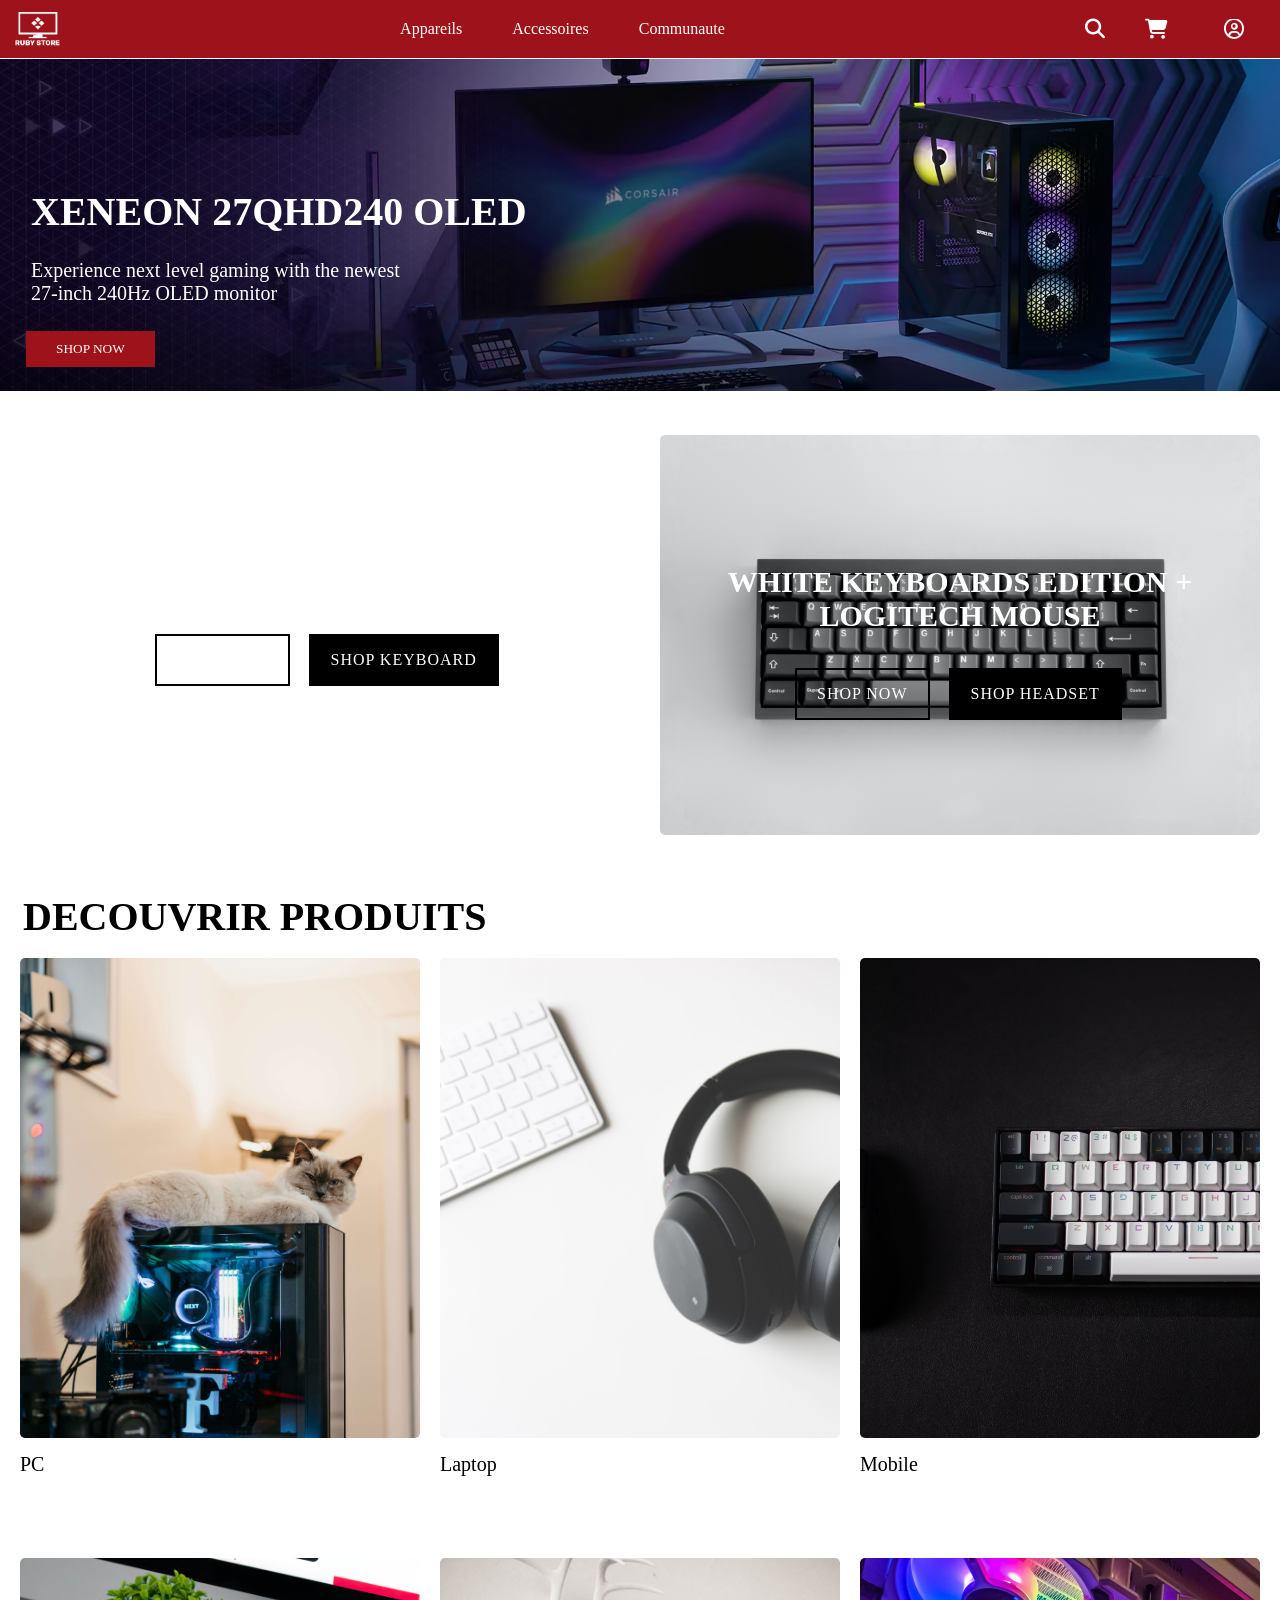
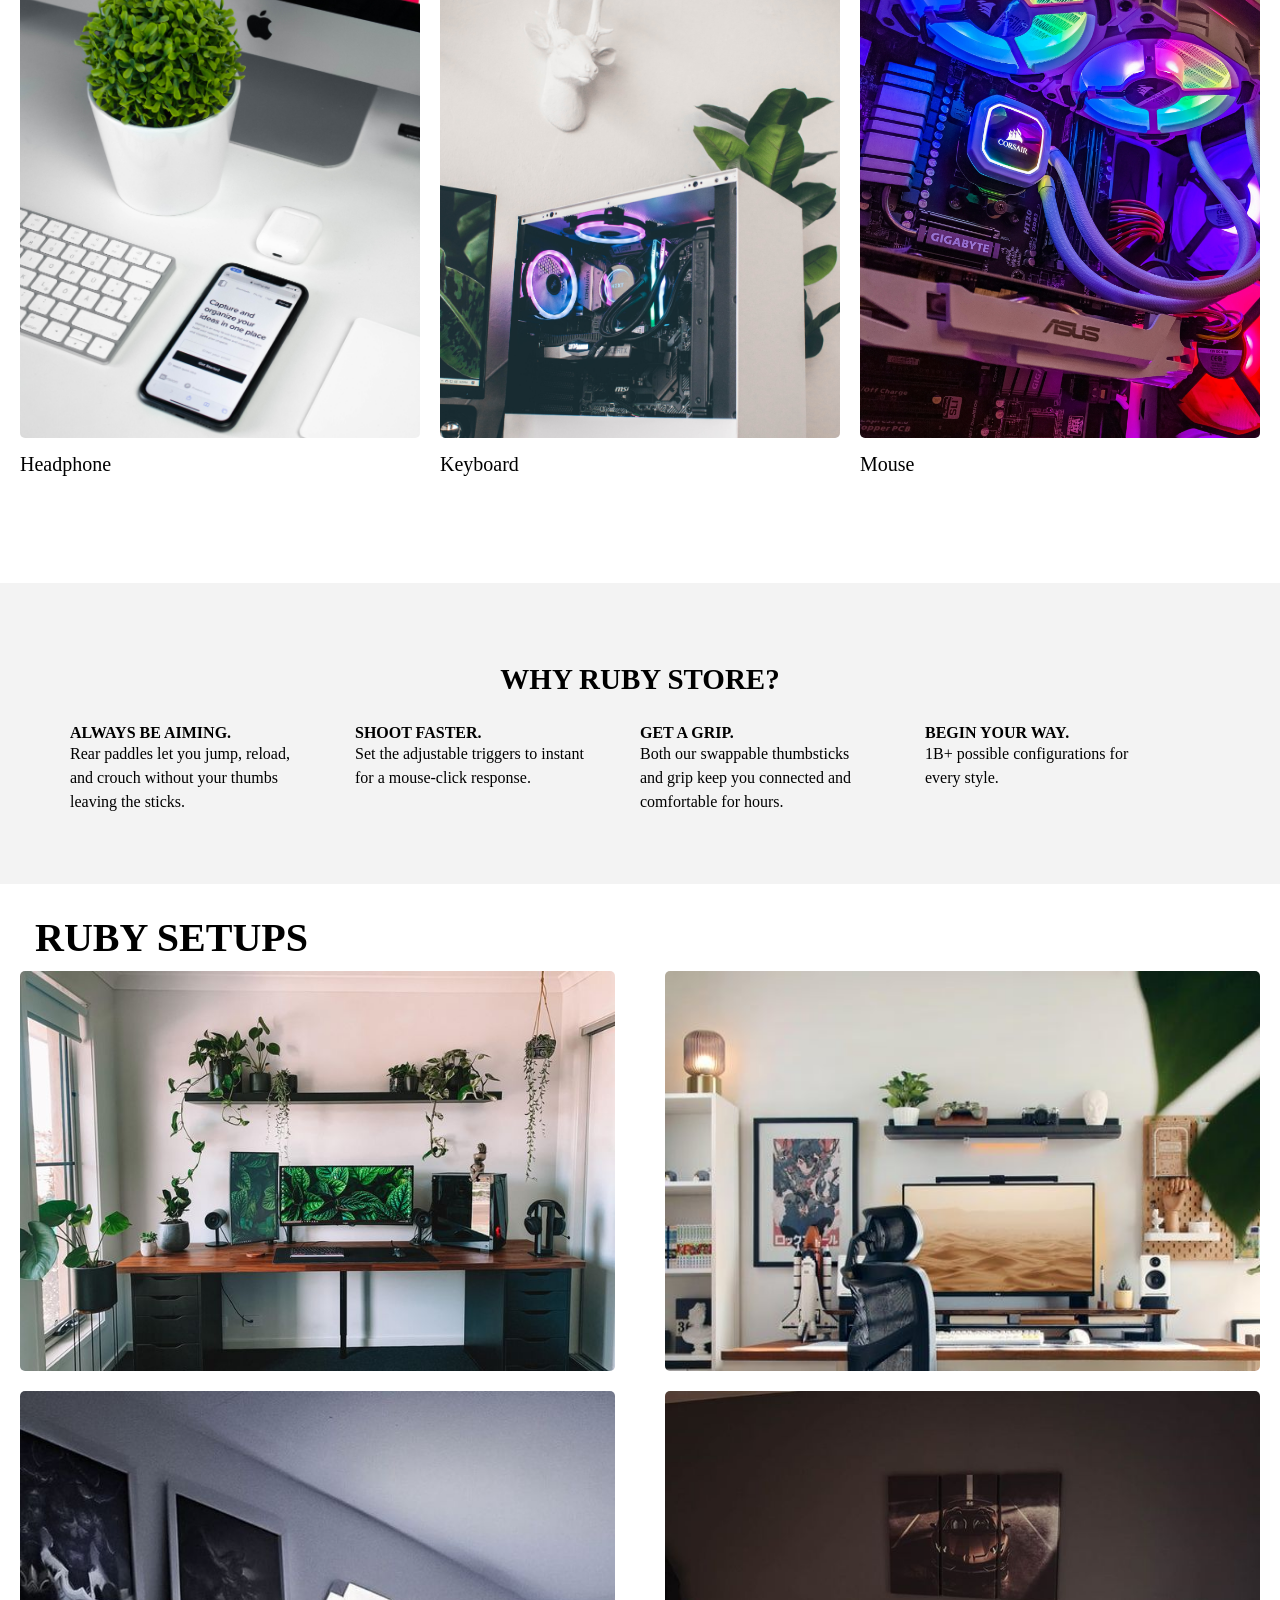
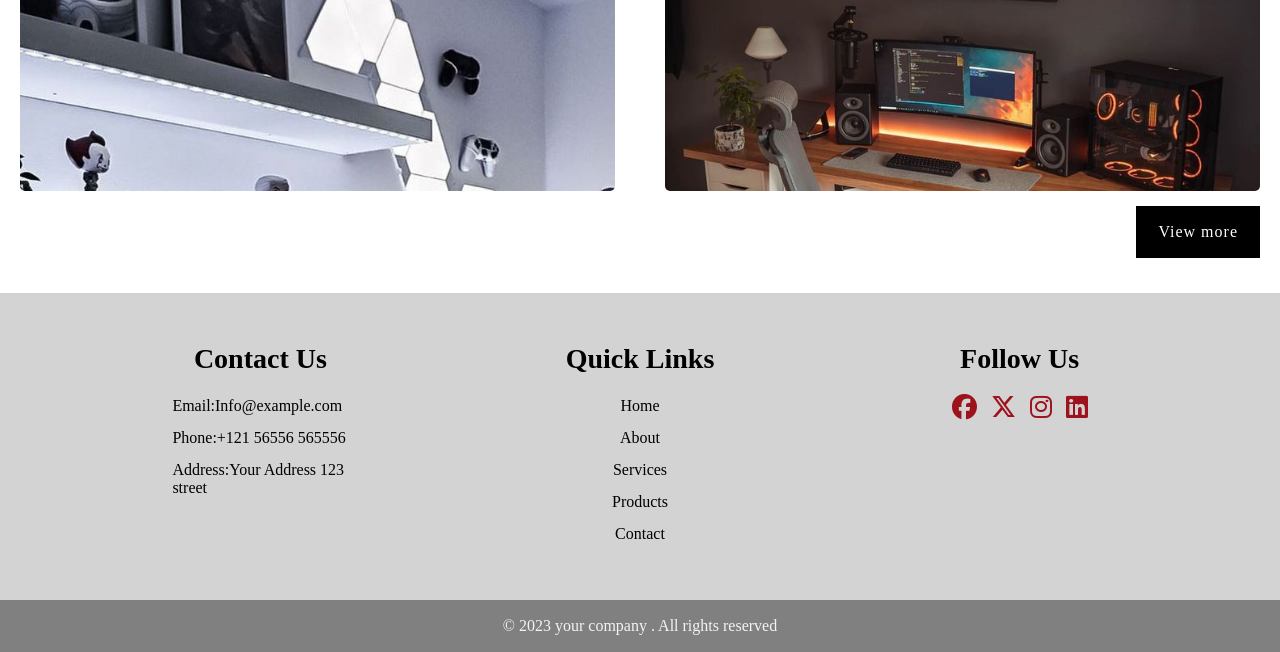
==== index.html @ c5fcdd23 "Home page is done" ====
<!DOCTYPE html>
<html lang="fr en">

<head>
    <meta charset="UTF-8">
    <meta name="viewport" content="width=device-width, initial-scale=1.0">
    <link rel="stylesheet" href="/css/styles.css">
    <link rel="stylesheet" href="/css/btn-style.css">
    <link rel="stylesheet" href="css/responsive.css">
    <link rel="icon" type="image/x-icon" href="/Icons/desktop-computer.svg">
    <link rel="stylesheet" href="https://cdnjs.cloudflare.com/ajax/libs/font-awesome/6.4.2/css/all.min.css"
        integrity="sha512-z3gLpd7yknf1YoNbCzqRKc4qyor8gaKU1qmn+CShxbuBusANI9QpRohGBreCFkKxLhei6S9CQXFEbbKuqLg0DA=="
        crossorigin="anonymous" referrerpolicy="no-referrer" />
    <title>Ruby Store</title>
 
</head>

<body>
    <nav id="nav-bar">
        <div class="nav-bar">
            <a href="#nav-bar"><img class="home-img" src="../Images/logo.png" alt="logo" width="45px"></a>
            <div class="links">
                <div class="drop-down">
                    <a class="drop-btn" href="#">Appareils</a>
                </div>
                <div class="drop-down">
                    <a class="drop-btn" href="#">Accessoires</a>
                </div>
                <div class="drop-down">
                    <a class="drop-btn" href="#">Communaute</a>
                </div>
            </div>
            <div class="icons">
                <a href="#"><i class="fa-solid fa-magnifying-glass"></i></a>
                <div class="cart-popdown">
                    <a class="mag-icon" id="cart-btn" href="#"><i class="fa-sharp fa-solid fa-cart-shopping"></i></a>
                    <div class="cart-popdown-cont">
                        <div class="cart-prod">
                            <div class="cart-prod-img">
                                <img src="" alt="prod photo">
                            </div>
                            <div class="card-prod-info">
                                <div class="cart-prod-title">
                                    Samsung Galaxy S24 Ultra
                                </div>
                                <p class="price">9999.99 DH</p>
                                <a class="del" href="#">SUPPRIMER</a>
                            </div>
                        </div>
                        <hr class="divider">
                        <div class="cart-pay-section">
                            <hr>
                            <a class="shop-prod" href="#">Buy</a>
                        </div>
                    </div>
                </div>
                <div class="popdown">
                    <a class="pop-btn" href="#"><i class="fa-regular fa-circle-user"></i></a>
                    <div class="popdown-cont">
                        <a href="/espace_client/service.html">Profile</a>
                        <a href="#">Sign in</a>
                        <a href="/auth/login.html">Sign up</a>
                        <a href="#">Log out</a>
                    </div>
                </div>
            </div>
        </div>
    </nav>
    <button onclick="backToTop()" id="top-btn" title="Back to top"><img src="/Icons/arrow-up-white.svg"
            width="80%"></button>
    <div class="carousel-container">
        <!-- <div class="mySlides">
            <img src="../Images/bg.png" alt="Image 1">
            <button class="buy-button">Buy Now</button>
            <p class="description">Description for Image 1.</p>
          </div> -->
        <!--         
          <div class="mySlides">
            <img src="../Images/Nizar/Natural_Gaming_with_Plants.jpeg" alt="Image 2">
            <button class="buy-button">Buy Now</button>
            <p class="description">Description for Image 2.</p>
          </div>
        
          <div class="mySlides">
            <img src="../Images/bg.png" alt="Image 3">
            <button class="buy-button">Buy Now</button>
            <p class="description">Description for Image 3.</p>
          </div>
        
          <div class="mySlides">
            <img src="../Images/Nizar/Natural_Gaming_with_Plants.jpeg" alt="Image 4">
            <button class="buy-button">Buy Now</button>
            <p class="description">Description for Image 4.</p>
          </div>         -->
        <div class="mSlides">
            <img src="../Images/bg.png" style="width: 100%;">
            <div class="description">
                <header>XENEON 27QHD240 OLED</header>
                <p>Experience next level gaming with the newest <br>27-inch 240Hz OLED monitor</p>
                <button class="btn btn-margin">SHOP NOW</button>
            </div>
        </div>
        <!-- <div class="mySlides">
                <header></header>
                <p></p>
                <button>SHOP NOW</button>
                <img src="../Images/Nizar/Natural_Gaming_with_Plants.jpeg" alt="">
            </div> -->
        <!-- <div class="third">
                <header></header>
                <p></p>
                <button>SHOP NOW</button>
                <img src="" alt="">
            </div>
            <div class="fourth">
                <header></header>
                <p></p>
                <button>SHOP NOW</button>
                <img src="" alt="">
            </div> -->
        <!-- <a href="" class="prev" onclick="plusSlides(1)">&#10094;</a>
        <a href="" class="next" onclick="plusSlides(-1)">&#10095;</a> -->
    </div>
    <main>
        <section class="explore-products">
            <div class="product-card">
                <!-- <img src="../Images/Nizar/Keyboards/2.jpg" alt="photo" style="width: 100%;"> -->
                <div class="product-card-1 product-card-bg-1"></div>
                <div class="container-1">
                    <p>RAZOR GAMING LAPTOP 50% OFF</p>
                    <a class="shop" href="#">SHOP NOW</a>
                    <a class="shop-prod" href="##">SHOP KEYBOARD</a>
                </div>
            </div>
            <div class="product-card">
                <!-- <img src="../Images/Nizar/Keyboards/3.jpg" alt="photo" style="width: 100%;"> -->
                <div class="product-card-1 product-card-bg-2"></div>
                <div class="container-2">
                    <p>WHITE KEYBOARDS EDITION + LOGITECH MOUSE</p>
                    <a class="shop" href="#">SHOP NOW</a>
                    <a class="shop-prod" href="#">SHOP HEADSET</a>
                </div>
            </div>
        </section>
        <header id="title">DECOUVRIR PRODUITS</header>

        <section class="shop-by-category">
            <div class="first">
                <div class="category category-bg-1"></div>
                <a class="category-type" href="#">PC</a>
            </div>
            <div class="first">
                <div class="category category-bg-2"></div>
                <a class="category-type" href="#">Laptop</a>
            </div>
            <div class="first">
                <div class="category category-bg-3"></div>
                <a class="category-type" href="#">Mobile</a>
            </div>
            <div class="first">
                <div class="category category-bg-4"></div>
                <a class="category-type" href="#">Headphone</a>
            </div>
            <div class="first">
                <div class="category category-bg-5"></div>
                <a class="category-type" href="#">Keyboard</a>
            </div>
            <div class="first">
                <div class="category category-bg-6"></div>
                <a class="category-type" href="#">Mouse</a>
            </div>
        </section>
        <section class="reason">
            <header>WHY <span class="red">RUBY</span> STORE?</header>
            <div class="why">
                <div class="reasons">
                    <img src="" alt="">
                    <p class="title">ALWAYS BE AIMING.</p>
                    <p class="text">Rear paddles let you jump, reload, and crouch without your thumbs leaving the
                        sticks.</p>
                </div>
                <div class="reasons">
                    <img src="" alt="">
                    <p class="title">SHOOT FASTER.</p>
                    <p class="text">Set the adjustable triggers to instant for a mouse-click response.</p>
                </div>
                <div class="reasons">
                    <img src="" alt="">
                    <p class="title">GET A GRIP.</p>
                    <p class="text">Both our swappable thumbsticks and grip keep you connected and comfortable for
                        hours.</p>
                </div>
                <div class="reasons">
                    <img src="" alt="">
                    <p class="title">BEGIN YOUR WAY.</p>
                    <p class="text">1B+ possible configurations for every style.</p>
                </div>
            </div>
        </section>
        <section class="my-setups">
            <header><span class="red">RUBY</span> SETUPS</header>
            <div class="setups">
                <div class="parent-1">
                    <div class="setup-1 bg-1"></div>
                </div>
                <div class="parent-1">
                    <div class="setup-1 bg-2"></div>
                </div>
                <div class="parent-1">
                    <div class="setup-1 bg-3"></div>
                </div>
                <div class="parent-1">
                    <div class="setup-1 bg-4"></div>
                </div>
            </div>
            <div class="view-more"><a class="shop-prod" href="#">View more</a></div>
        </section>
    </main>
    <footer>
        <div class="container">
            <div class="footer-content">
                <h3>Contact Us</h3>
                <p>Email:Info@example.com</p>
                <p>Phone:+121 56556 565556</p>
                <p>Address:Your Address 123 street</p>
            </div>
            <div class="footer-content">
                <h3>Quick Links</h3>
                <ul class="list">
                    <li><a href="">Home</a></li>
                    <li><a href="">About</a></li>
                    <li><a href="">Services</a></li>
                    <li><a href="">Products</a></li>
                    <li><a href="">Contact</a></li>
                </ul>
            </div>
            <div class="footer-content">
                <h3>Follow Us</h3>
                <ul class="social-icons">
                    <li><a href=""><i class="fab fa-facebook"></i></a></li>
                    <li><a href=""><i class="fab fa-x-twitter"></i></a></li>
                    <li><a href=""><i class="fab fa-instagram"></i></a></li>
                    <li><a href=""><i class="fab fa-linkedin"></i></a></li>
                </ul>
            </div>
        </div>
        <div class="bottom-bar">
            <p>&copy; 2023 your company . All rights reserved</p>
        </div>
    </footer>

    <script defer src="/JS/top_button.js"></script>
</body>

</html>
---- css/styles.css ----
:root {
    --white: white;
    --bordeau: #9e121b;
    --my-grey: #f3f3f3;
}

* {
    padding: 0;
    margin: 0;
    box-sizing: border-box;
    font-family: Rubik;
}

@font-face {
    font-family: Rubik;
    src: url(../fonts/Rubik-Font.ttf);
    font-family: Suisse;
    src: url(../fonts/SuisseIntl-Regular.ttf);
}

html {
    scroll-behavior: smooth;
}

body {
    background-color: var(--white);
    overflow-x: hidden;
}

hr {
    border: 1px solid black;
}

header {
    font-size: 40px;
    font-weight: bold;
    padding: 10px 15px;
    color: black;
}

nav {
    position: fixed;
    top: 0;
    width: 100%;
    z-index: 1000;
}


.nav-bar {
    display: flex;
    justify-content: space-between;
    align-items: center;
    background-color: var(--bordeau);
    overflow: hidden;
}

.home-img {
    margin-top: 5px;
    margin-left: 15px;
}

.links {
    display: flex;
    align-items: center;
}

a {
    text-decoration: none;
}

.icons i {
    color: var(--white);
    font-size: 20px;
    margin: auto 20px;
}

.drop-down {
    margin: 20px 25px;
}

.drop-btn {
    font-size: 16px;
    color: white;
    /* padding: 20px 25px; */
    background-color: inherit;
    font-family: inherit;
    /* Important for vertical align on mobile phones */
    margin: 0;
    /* Important for vertical align on mobile phones */
}

/* .mag-icon{
    float: right;
    overflow: hidden;
} */
.popdown {
    float: left;
    overflow: hidden;
}

.pop-btn {
    padding: 14px 16px;
    font-family: inherit;
    margin: 0;
}

.popdown-cont {
    display: none;
    position: absolute;
    right: 18px;
    background-color: white;
    min-width: 160px;
    border-radius: 10px;
    box-shadow: 0px 8px 16px 0px rgba(0, 0, 0, 0.2);
    z-index: 1;
}

.popdown-cont a {
    float: none;
    color: black;
    padding: 14px 16px;
    display: block;
    text-align: left;
}

.popdown-cont a:hover {
    background-color: var(--bordeau);
    color: white;
}

.popdown:hover .popdown-cont {
    display: block;
}

.icons {
    display: flex;
}

.cart-popdown-cont {
    width: 30%;
    height: 100vh;
    display: none;
    position: absolute;
    top: 59px;
    right: 0;
    background-color: white;
    min-width: 160px;
    box-shadow: 0px 8px 16px 0px rgba(0, 0, 0, 0.2);
    z-index: 1;
}

.cart-popdown:focus-within .cart-popdown-cont {
    display: block;
}

.cart-prod {
    display: flex;
    width: 100%;
    height: 20vh;
}

.cart-prod-img {
    width: 35%;
    height: 18vh;
    margin: 4px;
    background-color: lightcoral;
    border: 1px solid gray;
}

.cart-prod-title {
    margin: 20px 0;
}

.price {
    margin-right: 15%;
}

.del {
    display: block;
    margin-top: 25px;
    margin-left: 70%;
    color: rgb(207, 41, 41);
}

.divider {
    border: 1px solid gray;
    margin: 0 20px;
}

.cart-pay-section {
    position: absolute;
    bottom: 8vh;
    right: 0;
    left: 0;
}

.cart-pay-section a {
    padding: 18px 40px;
    margin-left: 37%;
}

.btn {
    padding: 10px 30px;
    background-color: var(--bordeau);
    color: var(--white);
    border: none;
}

.btn-margin {
    margin: 8px 10px;
}

.red:hover {
    color: var(--bordeau);
}

.carousel-container {
    max-width: 100%;
    position: relative;
    margin: auto;
    margin-top: 59px;
}

.mySlides {
    display: none;
    position: absolute;
    width: 100%;
}

.next,
.prev {
    cursor: pointer;
    position: absolute;
    top: 50%;
    width: auto;
    margin-top: -22px;
    padding: 16px;
    color: white;
    font-weight: bold;
    font-size: 18px;
    transition: 0.6s ease;
    border-radius: 0 3px 3px 0;
    user-select: none;
}

.next {
    right: 0;
    border-radius: 3px 0 0 3px;
}

.prev:hover,
.next:hover {
    background-color: rgba(0, 0, 0, 0.8);
}

.buy-button {
    display: block;
    background-color: #4CAF50;
    color: #fff;
    border: none;
    padding: 10px 20px;
    text-align: center;
    text-decoration: none;
    font-size: 16px;
    cursor: pointer;
    margin-top: 10px;
}

.mySlides .description {
    text-align: center;
    margin-top: 10px;
}

.description header {
    font-size: 40px;
    font-weight: bold;
    padding: 10px 15px;
    position: absolute;
    bottom: 150px;
    left: 16px;
    width: 100%;
    color: var(--white);
}

.description p {
    font-size: 20px;
    padding: 10px 15px;
    position: absolute;
    bottom: 80px;
    left: 16px;
    width: 100%;
    color: var(--white);
}

.description button {
    position: absolute;
    bottom: 20px;
    left: 16px;
}

#title {
    margin: 8px;
}

.explore-products {
    display: flex;
    justify-content: center;
}

.product-card {
    width: 600px;
    height: 400px;
    border-radius: 5px;
    overflow: hidden;
    margin: 40px 20px;
    cursor: pointer;
}

.product-card-1 {
    width: 100%;
    height: 100%;
    background-size: cover;
    background-repeat: no-repeat;
    -webkit-transition: all .5s;
    -moz-transition: all .5s;
    -ms-transition: all .5s;
    -o-transition: all .5s;
    transition: transform .5s;
}

.product-card-bg-1 {
    background-image: url(../Images/Nizar/Keyboards/2.jpg);
}

.product-card-1:hover {
    transform: scale(1.1);
}


.product-card-bg-2 {
    background-image: url(../Images/Nizar/Keyboards/3.jpg);
}


.container-1 {
    position: relative;
    bottom: 250px;
    left: 120px;
}

.container-1 p {
    position: relative;
    bottom: 20px;
    right: 120px;
    font-size: 30px;
    font-weight: bold;
    color: var(--white);
    text-align: center;
}

/* 
.shop {
    color: black;
    font-size: 18px;
    border: 1px solid var(--white);
    background-color: var(--white);
    border-radius: 5px;
    padding: 10px 14px;
    margin-right: 15px;
}

.shop:hover {
    background-color: var(--bordeau);
    color: var(--white);
    border: 1px solid var(--bordeau);
} */

.container-2 {
    position: relative;
    bottom: 250px;
    left: 120px;
}

.container-2 p {
    position: relative;
    bottom: 20px;
    right: 120px;
    font-size: 30px;
    font-weight: bold;
    color: var(--white);
    text-align: center;
}


.shop-by-category {
    display: grid;
    grid-template-columns: repeat(3, 1fr);
    grid-template-rows: repeat(2, 600px);
    column-gap: 20px;
    margin: 0 20px;
}

.first {
    width: 100%;
    height: 80%;
    border-radius: 5px;
    overflow: hidden;
    cursor: pointer;
}

.category {
    width: 100%;
    height: 100%;
    background-size: cover;
    background-repeat: no-repeat;
    -webkit-transition: all .5s;
    -moz-transition: all .5s;
    -ms-transition: all .5s;
    -o-transition: all .5s;
    transition: transform .5s;
}

.category-bg-1 {
    background-image: url(../Images/Nizar/gaming_pc/1.jpg);
}

.category-type {
    color: black;
    position: absolute;
    margin-top: 15px;
    font-size: 20px;
}

.category-type:hover {
    text-decoration: underline;
}

.category:hover {
    transform: scale(1.1);
}


.category-bg-2 {
    background-image: url(../Images/Nizar/Headphones/1.jpg);
}

.category-2:hover {
    transform: scale(1.1);
}

.category-bg-3 {
    background-image: url(../Images/Nizar/Keyboards/1.jpg);
}

.category-3:hover {
    transform: scale(1.1);
}

.category-bg-4 {
    background-image: url(../Images/Nizar/Mobile/1.jpg);
}

.category-4:hover {
    transform: scale(1.1);
}

.category-bg-5 {
    background-image: url(../Images/Nizar/gaming_pc/3.jpg);
}

.category-5:hover {
    transform: scale(1.1);
}

.category-bg-6 {
    background-image: url(../Images/Nizar/gaming_pc/4.jpg);
}

.category-6:hover {
    transform: scale(1.1);
}

.reason {
    background-color: var(--my-grey);
    width: 100%;
    margin-left: auto;
    margin-right: auto;
    margin-top: 25px;
    padding: 70px;

}

.reason header {
    color: black;
    text-align: center;
    font-size: 29px;
}

.why {
    display: flex;
    justify-content: space-around;
}

.reasons {
    width: 25%;
    float: left;
    margin-right: 50px;
}

.title {
    font-weight: bold;
    font-size: 16px;
}

.text {
    font-size: 16px;
    font-weight: 300;
    line-height: 24px;
}

.setups {
    display: grid;
    grid-template-columns: repeat(2, 1fr);
    grid-template-rows: repeat(2, 400px);
    gap: 20px 50px;
}

.parent-1 {
    width: 100%;
    height: 400px;
    border-radius: 5px;
    overflow: hidden;
    cursor: pointer;
}

.setup-1 {
    width: 100%;
    height: 100%;
    background-size: cover;
    background-repeat: no-repeat;
    -webkit-transition: all .5s;
    -moz-transition: all .5s;
    -ms-transition: all .5s;
    -o-transition: all .5s;
    transition: transform .5s;
}

.bg-1 {
    background-image: url(../Images/Nizar/Natural_Gaming_with_Plants.jpeg);
}

.setup-1:hover {
    transform: scale(1.1);
}

.bg-2 {
    background-image: url(../Images/Nizar/home_workspace.jpeg);
}


.bg-3 {
    background-image: url(../Images/Nizar/Gaming_Room.jpeg);
}

.bg-4 {
    background-image: url(../Images/Nizar/Minimal_Desk_Setups.jpeg);
}


.view-more {
    width: 100%;
    display: flex;
    justify-content: flex-end;
}

.red-bg {
    width: 100%;
    border: 1px solid var(--bordeau);
    background-color: var(--white);
}

.my-setups {
    margin: 20px 20px;
}

footer {
    background: lightgray;
    padding-top: 50px;
}

.container {
    width: 1140px;
    margin: auto;
    display: flex;
    justify-content: center;
}

.footer-content {
    width: 33.3%;
}

h3 {
    font-size: 28px;
    margin-bottom: 15px;
    text-align: center;
}

.footer-content p {
    width: 190px;
    margin: auto;
    padding: 7px;
}

.footer-content ul {
    text-align: center;
}

.list {
    padding: 0;
}

.list li a {
    color: black;
}

.list li {
    width: auto;
    text-align: center;
    list-style-type: none;
    padding: 7px;
    position: relative;
}

.list li::before {
    content: '';
    position: absolute;
    transform: translate(-50%, -50%);
    left: 50%;
    top: 100%;
    width: 0;
    height: 2px;
    background: var(--bordeau);
    transition-duration: .5s;
}

.list li:hover::before {
    width: 70px;
}

.social-icons {
    text-align: center;
    padding: 0;
}

.social-icons li {
    display: inline-block;
    text-align: center;
    padding: 5px;
}

.social-icons i {
    color: var(--bordeau);
    font-size: 25px;
}

.social-icons i:hover {
    color: var(--bordeau);
}

.bottom-bar {
    background: gray;
    text-align: center;
    padding: 10px 0;
    margin-top: 50px;
}

.bottom-bar p {
    color: var(--my-grey);
    margin: 0;
    font-size: 16px;
    padding: 7px;
}


#top-btn {
    display: none;
    position: fixed;
    bottom: 20px;
    right: 30px;
    z-index: 100;
    border: none;
    outline: none;
    background-color: var(--bordeau);
    color: var(--white);
    cursor: pointer;
    padding: 0.4%;
    border-radius: 50%;
    font-size: 18px;
}

#top-btn:hover {
    background-color: rgb(99, 99, 99);
}
---- css/btn-style.css ----
:root {
    --white: white;
    --bordeau: #9e121b;
    --my-grey: #f3f3f3;
}

.shop {
    display: inline-block;
    margin: 15px;
    padding: 15px 20px;
    background-color: transparent;
    text-decoration: none;
    letter-spacing: 1px;
    color: white;
    border: 2px solid black;
    text-align: center;
    position: relative;
    overflow: hidden;
    z-index: 2;
}
.shop::after {
    content: '';
    position: absolute;
    top: 0;
    right: 5px;
    width: 10%;
    height: 200px;
    background-color: var(--bordeau);
    transform: skewx(-40deg);
    transition-duration: 0.3s;
    z-index: -1;
}

.shop:hover:after {
    width: 160%;
    transition-timing-function: ease-in-out;
    color: #ffffff;
}

.shop-prod {
    /* width: 100%; */
    display: inline-block;
    margin: 15px 0px;
    padding: 15px 20px;
    background-color: black;
    text-decoration: none;
    letter-spacing: 1px;
    color: #ffffff;
    border: 2px solid black;
    text-align: center;
    position: relative;
    overflow: hidden;
    z-index: 2;
}

.shop-prod::after {
    content: '';
    position: absolute;
    top: 0;
    right: 5px;
    width: 10%;
    height: 200px;
    background-color: var(--bordeau);
    transform: skewx(-40deg);
    transition-duration: 0.3s;
    z-index: -1;
}

.shop-prod:hover:after {
    width: 150%;
    transition-timing-function: ease-in-out;
    color: #ffffff;
}
---- css/responsive.css ----
* {
    margin: 0;
    padding: 0;
    box-sizing: border-box;
}

@media only screen and (min-width: 1910px) {
    .product-card {
        width: 800px;
        height: 600px;
    }
}
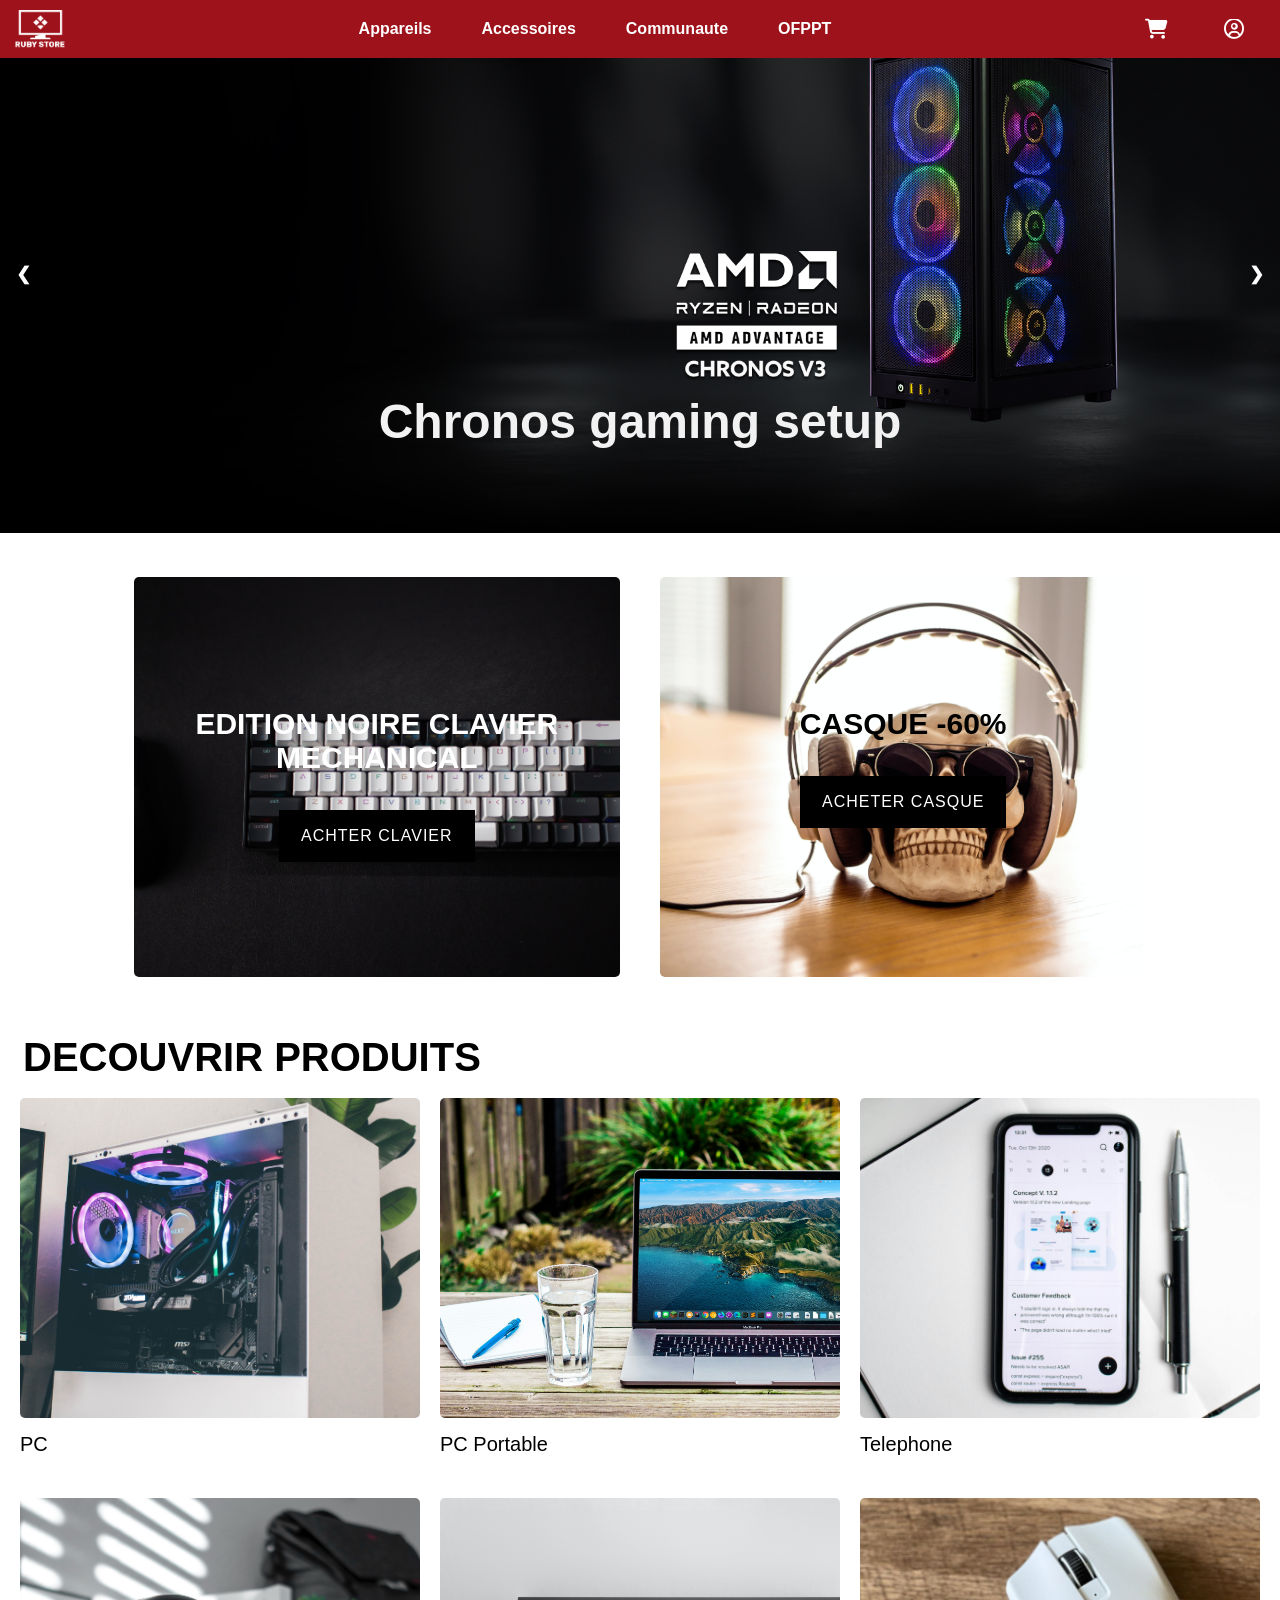
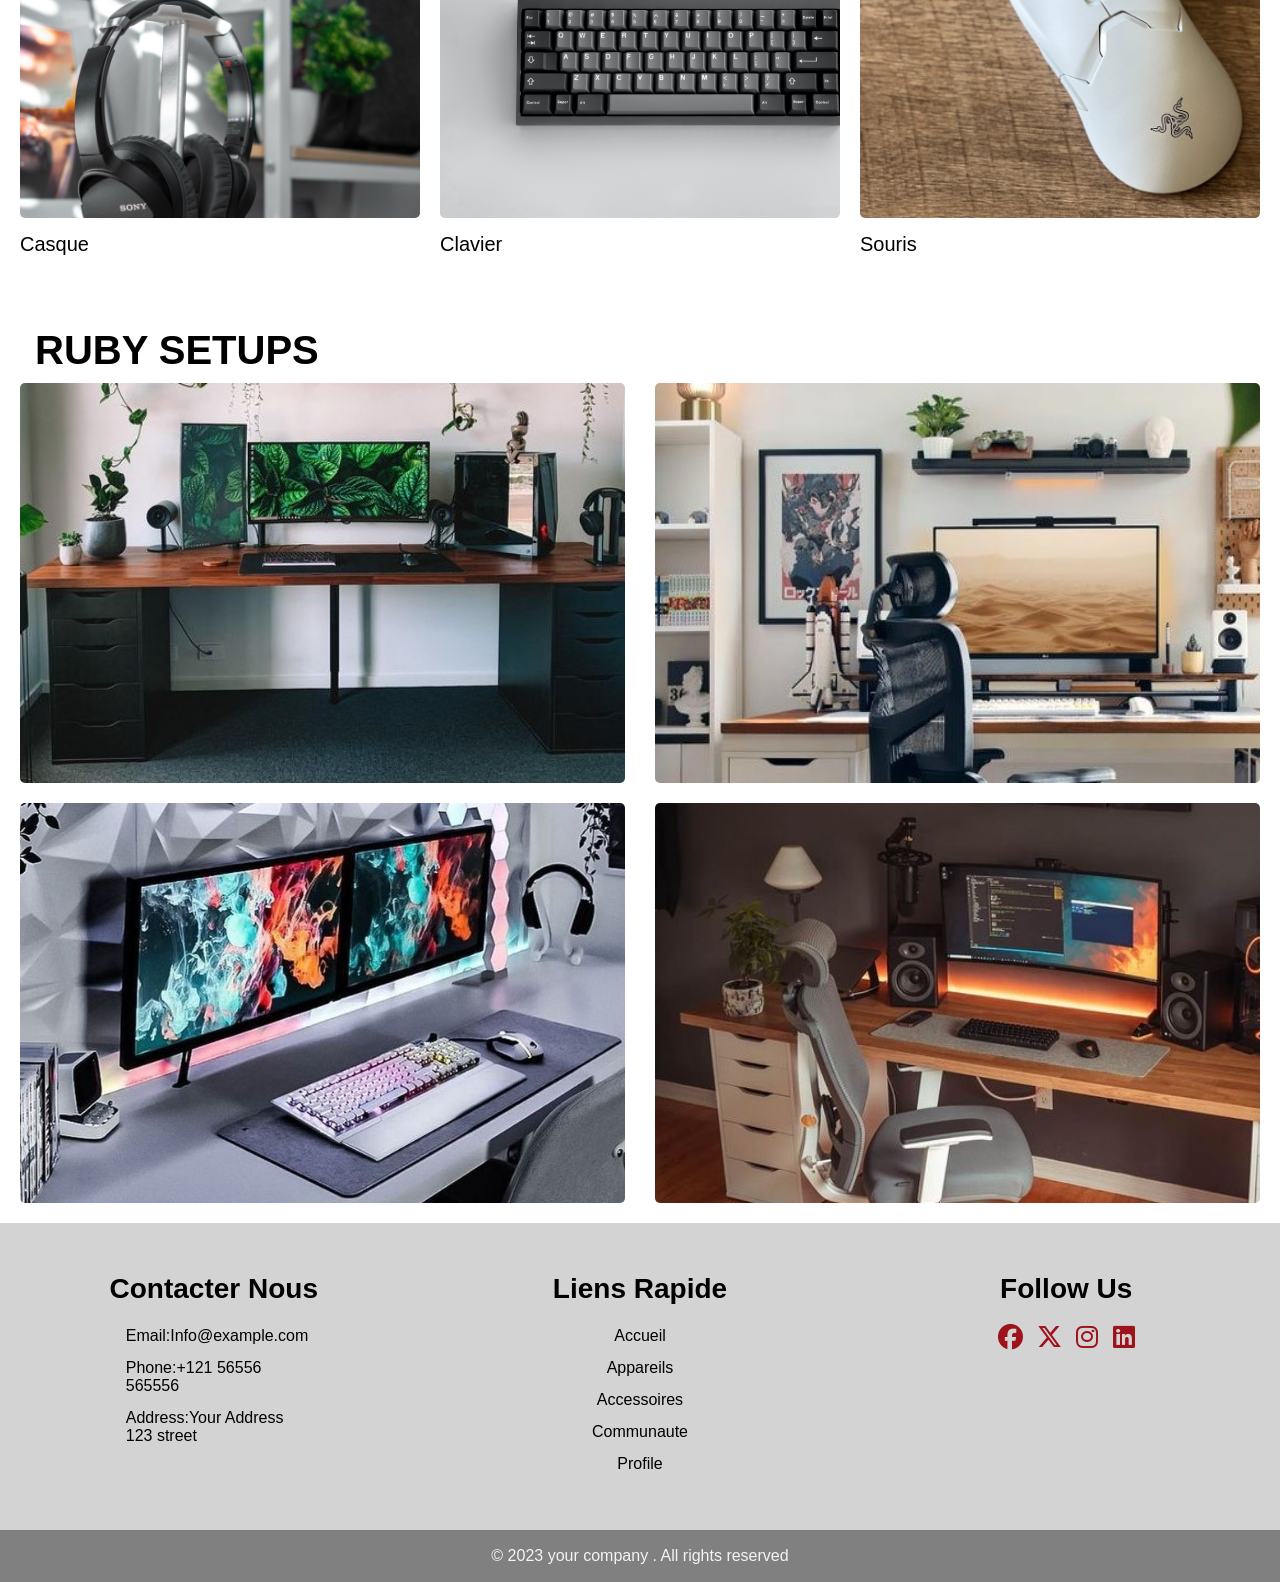
==== commit 786ff561: "New fresh design" ====
--- a/index.html
+++ b/index.html
@@ -4,40 +4,109 @@
 <head>
     <meta charset="UTF-8">
     <meta name="viewport" content="width=device-width, initial-scale=1.0">
-    <link rel="stylesheet" href="/css/styles.css">
-    <link rel="stylesheet" href="/css/btn-style.css">
+    <link rel="stylesheet" href="css/styles.css">
+    <link rel="stylesheet" href="css/btn-style.css">
     <link rel="stylesheet" href="css/responsive.css">
-    <link rel="icon" type="image/x-icon" href="/Icons/desktop-computer.svg">
+    <link rel="stylesheet" href="css/slide.css">
+    <!-- <link rel="icon" type="image/x-icon" href="/Images/logo.png"> -->
     <link rel="stylesheet" href="https://cdnjs.cloudflare.com/ajax/libs/font-awesome/6.4.2/css/all.min.css"
         integrity="sha512-z3gLpd7yknf1YoNbCzqRKc4qyor8gaKU1qmn+CShxbuBusANI9QpRohGBreCFkKxLhei6S9CQXFEbbKuqLg0DA=="
         crossorigin="anonymous" referrerpolicy="no-referrer" />
+    <script defer src="/JS/top_button.js"></script>
+    <script defer src="/JS/slide.js"></script>
     <title>Ruby Store</title>
- 
+
 </head>
 
 <body>
-    <nav id="nav-bar">
-        <div class="nav-bar">
-            <a href="#nav-bar"><img class="home-img" src="../Images/logo.png" alt="logo" width="45px"></a>
+    <nav>
+        <div class="nav-bar" id="nav-bar">
+            <!-- logo navbar -->
+            <a href="#nav-bar"><img class="home-img" src="Images/logo.png" alt="logo" width="50px" loading="lazy"></a>
+
+            <div class="links sidebar">
+                <div class="drop-down" onclick=hideSidebar()>
+                    <i class="fa-solid fa-xmark" style="color: black; font-size: 20px;"></i>
+                </div>
+                <div class="drop-down">
+                    <a class="drop-btn" href="/PC/nosPC.html">Appareils</a>
+                </div>
+                <div class="drop-down">
+                    <a class="drop-btn" href="/Accessoires/nosAccessoires.html">Accessoires</a>
+                </div>
+                <div class="drop-down">
+                    <a class="drop-btn" href="/Blog/index.html">Communaut</a>
+                </div>
+               
+                
+                <!-- <div class="drop-down HidElement">
+                    <a href="#" class="drop-btn">search...</a>
+                </div> -->
+                <!-- <div class="drop-down HidElement">
+                    <a href="#" class="drop-btn">buying</a>
+                </div> -->
+                <div style="width: 80%; background-color: #878787; height: 2px; margin: auto;"></div>
+                <div class="special">
+
+                    <div class="text-content">
+                        <p> Join our community of passionate <br> people to find and follow your <br>interests.</p>
+                    </div>
+                    <div class="HidElement">
+                        <a class="drop-btn" href="/espace_client/service.html">Profile</a>
+                    </div>
+                    <div class="HidElement">
+                        <a class="drop-btn" href="/auth/signin.html">Sign up</a>
+                    </div>
+                    <div class="HidElement">
+                        <a class="drop-btn" href="/auth/login.html">Log in</a>
+                    </div>
+                    <!-- <div class="HidElement">
+                        <a class="drop-btn" href="#">Log out</a>
+                    </div> -->
+                </div>
+
+
+            </div>
+
+
             <div class="links">
-                <div class="drop-down">
-                    <a class="drop-btn" href="#">Appareils</a>
-                </div>
-                <div class="drop-down">
-                    <a class="drop-btn" href="#">Accessoires</a>
-                </div>
-                <div class="drop-down">
-                    <a class="drop-btn" href="#">Communaute</a>
-                </div>
-            </div>
+                <div class="drop-down HidOnMobile">
+                    <a class="drop-btn" href="/PC/nosPC.html">Appareils</a>
+                </div>
+                <div class="drop-down HidOnMobile">
+                    <a class="drop-btn" href="/Accessoires/nosAccessoires.html">Accessoires</a>
+                </div>
+                <div class="drop-down HidOnMobile">
+                    <a class="drop-btn" href="/Blog/index.html">Communaute</a>
+                </div>
+                <div class="drop-down HidOnMobile">
+                    <a class="drop-btn" href="/Blog/index.html">OFPPT</a>
+                </div>
+            </div>
+
+            <script>
+                function showSidebar() {
+                    const sidbar = document.querySelector('.sidebar')
+                    sidbar.style.display = 'flex'
+
+                }
+                function hideSidebar() {
+                    const sidbar = document.querySelector('.sidebar')
+                    sidbar.style.display = 'none'
+
+                }  
+            </script>
+
             <div class="icons">
-                <a href="#"><i class="fa-solid fa-magnifying-glass"></i></a>
+                <!-- <a class="emo" href="#"><i class="fa-solid fa-magnifying-glass"></i></a> -->
                 <div class="cart-popdown">
-                    <a class="mag-icon" id="cart-btn" href="#"><i class="fa-sharp fa-solid fa-cart-shopping"></i></a>
+                    <a class="mag-icon emo" id="cart-btn" href="#"><i
+                            class="fa-sharp fa-solid fa-cart-shopping"></i></a>
                     <div class="cart-popdown-cont">
                         <div class="cart-prod">
                             <div class="cart-prod-img">
-                                <img src="" alt="prod photo">
+                                <img src="/Images/Nizar/Mobile/2.jpg" alt="prod photo" loading="lazy" width="100%"
+                                    height="100%">
                             </div>
                             <div class="card-prod-info">
                                 <div class="cart-prod-title">
@@ -55,71 +124,49 @@
                     </div>
                 </div>
                 <div class="popdown">
-                    <a class="pop-btn" href="#"><i class="fa-regular fa-circle-user"></i></a>
+                    <a class="pop-btn emo three" href="#"><i class="fa-regular fa-circle-user"></i></a>
                     <div class="popdown-cont">
-                        <a href="/espace_client/service.html">Profile</a>
-                        <a href="#">Sign in</a>
-                        <a href="/auth/login.html">Sign up</a>
+                        <a href="/espace client/service.html">Profile</a>
+                        <a href="/auth/signin.html">Sign up</a>
+                        <a href="/auth/login.html">Log in</a>
                         <a href="#">Log out</a>
                     </div>
                 </div>
+
+                <!-- <a href="javascript:void(0);" class="dropdown-toggle" role="button" data-bs-toggle="dropdown" aria-expanded="false" onclick="myFunction()"><i class="fa fa-bars"></i></a> -->
+                <i id="ico" class="fa-solid fa-bars " onclick=showSidebar() class="drop-down"></i>
             </div>
         </div>
     </nav>
-    <button onclick="backToTop()" id="top-btn" title="Back to top"><img src="/Icons/arrow-up-white.svg"
-            width="80%"></button>
-    <div class="carousel-container">
-        <!-- <div class="mySlides">
-            <img src="../Images/bg.png" alt="Image 1">
-            <button class="buy-button">Buy Now</button>
-            <p class="description">Description for Image 1.</p>
-          </div> -->
-        <!--         
-          <div class="mySlides">
-            <img src="../Images/Nizar/Natural_Gaming_with_Plants.jpeg" alt="Image 2">
-            <button class="buy-button">Buy Now</button>
-            <p class="description">Description for Image 2.</p>
-          </div>
-        
-          <div class="mySlides">
-            <img src="../Images/bg.png" alt="Image 3">
-            <button class="buy-button">Buy Now</button>
-            <p class="description">Description for Image 3.</p>
-          </div>
-        
-          <div class="mySlides">
-            <img src="../Images/Nizar/Natural_Gaming_with_Plants.jpeg" alt="Image 4">
-            <button class="buy-button">Buy Now</button>
-            <p class="description">Description for Image 4.</p>
-          </div>         -->
-        <div class="mSlides">
-            <img src="../Images/bg.png" style="width: 100%;">
-            <div class="description">
-                <header>XENEON 27QHD240 OLED</header>
-                <p>Experience next level gaming with the newest <br>27-inch 240Hz OLED monitor</p>
-                <button class="btn btn-margin">SHOP NOW</button>
-            </div>
-        </div>
-        <!-- <div class="mySlides">
-                <header></header>
-                <p></p>
-                <button>SHOP NOW</button>
-                <img src="../Images/Nizar/Natural_Gaming_with_Plants.jpeg" alt="">
-            </div> -->
-        <!-- <div class="third">
-                <header></header>
-                <p></p>
-                <button>SHOP NOW</button>
-                <img src="" alt="">
-            </div>
-            <div class="fourth">
-                <header></header>
-                <p></p>
-                <button>SHOP NOW</button>
-                <img src="" alt="">
-            </div> -->
-        <!-- <a href="" class="prev" onclick="plusSlides(1)">&#10094;</a>
-        <a href="" class="next" onclick="plusSlides(-1)">&#10095;</a> -->
+    <!-- SCROLL -->
+    <button onclick="backToTop()" id="top-btn" title="Back to top">
+        <i class="fa-solid fa-arrow-up"></i>
+        <!-- <img src="/Icons/arrow-up-white.svg" width="80%"> -->
+    </button>
+
+        <!-- <button id="btn-up"><i class="fa-solid fa-arrow-up" style="color: #ffffff;"></i></button> -->
+
+    <div class="slideshow-container">
+
+        <!-- Full-width images with number and caption text -->
+        <div class="mySlides fade">
+            <img src="/Images/chronos.jpg" loading="lazy" style="width:100% ">
+            <div class="slide-text">Chronos gaming setup</div>
+        </div>
+
+        <div class="mySlides fade">
+            <img src="/Images/lord2.jpg" loading="lazy" style="width:100%; height: 10%;">
+            <div class="slide-text">Lord Clavier Mecanique</div>
+        </div>
+
+        <div class="mySlides fade">
+            <img src="/Images/genesis.jpg" loading="lazy" style="width:100%">
+            <div class="slide-text">Oranos gaming setup</div>
+        </div>
+
+        <!-- Next and previous buttons -->
+        <a class="prev" onclick="plusSlides(-1)">&#10094;</a>
+        <a class="next" onclick="plusSlides(1)">&#10095;</a>
     </div>
     <main>
         <section class="explore-products">
@@ -127,18 +174,18 @@
                 <!-- <img src="../Images/Nizar/Keyboards/2.jpg" alt="photo" style="width: 100%;"> -->
                 <div class="product-card-1 product-card-bg-1"></div>
                 <div class="container-1">
-                    <p>RAZOR GAMING LAPTOP 50% OFF</p>
-                    <a class="shop" href="#">SHOP NOW</a>
-                    <a class="shop-prod" href="##">SHOP KEYBOARD</a>
+                    <p>EDITION NOIRE CLAVIER MECHANICAL</p>
+                    <!-- <a class="shop" href="#">SHOP NOW</a> -->
+                    <a class="shop-prod" href="##">ACHTER CLAVIER</a>
                 </div>
             </div>
             <div class="product-card">
                 <!-- <img src="../Images/Nizar/Keyboards/3.jpg" alt="photo" style="width: 100%;"> -->
                 <div class="product-card-1 product-card-bg-2"></div>
-                <div class="container-2">
-                    <p>WHITE KEYBOARDS EDITION + LOGITECH MOUSE</p>
-                    <a class="shop" href="#">SHOP NOW</a>
-                    <a class="shop-prod" href="#">SHOP HEADSET</a>
+                <div class="container-1">
+                    <p class="container-text">CASQUE -60%</p>
+                    <!-- <a class="shop" href="#">SHOP NOW</a> -->
+                    <a class="shop-prod" href="#">ACHETER CASQUE</a>
                 </div>
             </div>
         </section>
@@ -151,26 +198,26 @@
             </div>
             <div class="first">
                 <div class="category category-bg-2"></div>
-                <a class="category-type" href="#">Laptop</a>
+                <a class="category-type" href="#">PC Portable</a>
             </div>
             <div class="first">
                 <div class="category category-bg-3"></div>
-                <a class="category-type" href="#">Mobile</a>
+                <a class="category-type" href="#">Telephone</a>
             </div>
             <div class="first">
                 <div class="category category-bg-4"></div>
-                <a class="category-type" href="#">Headphone</a>
+                <a class="category-type" href="#">Casque</a>
             </div>
             <div class="first">
                 <div class="category category-bg-5"></div>
-                <a class="category-type" href="#">Keyboard</a>
+                <a class="category-type" href="#">Clavier</a>
             </div>
             <div class="first">
                 <div class="category category-bg-6"></div>
-                <a class="category-type" href="#">Mouse</a>
+                <a class="category-type" href="#">Souris</a>
             </div>
         </section>
-        <section class="reason">
+        <!-- <section class="reason">
             <header>WHY <span class="red">RUBY</span> STORE?</header>
             <div class="why">
                 <div class="reasons">
@@ -196,42 +243,50 @@
                     <p class="text">1B+ possible configurations for every style.</p>
                 </div>
             </div>
-        </section>
+        </section> -->
         <section class="my-setups">
             <header><span class="red">RUBY</span> SETUPS</header>
             <div class="setups">
                 <div class="parent-1">
-                    <div class="setup-1 bg-1"></div>
+                    <div class="setup-1 bg-1">
+                        <p>Natural gaming setup</p>
+                    </div>
                 </div>
                 <div class="parent-1">
-                    <div class="setup-1 bg-2"></div>
+                    <div class="setup-1 bg-2">
+                        <p>Futuristique gaming setup</p>
+                    </div>
                 </div>
                 <div class="parent-1">
-                    <div class="setup-1 bg-3"></div>
+                    <div class="setup-1 bg-3">
+                        <p>Chronos gaming setup</p>
+                    </div>
                 </div>
                 <div class="parent-1">
-                    <div class="setup-1 bg-4"></div>
-                </div>
-            </div>
-            <div class="view-more"><a class="shop-prod" href="#">View more</a></div>
+                    <div class="setup-1 bg-4">
+                        <p>Oranos gaming setup</p>
+                    </div>
+                </div>
+            </div>
+            <!-- <div class="view-more"><a class="shop-prod" href="#">View more</a></div> -->
         </section>
     </main>
     <footer>
         <div class="container">
             <div class="footer-content">
-                <h3>Contact Us</h3>
+                <h3>Contacter Nous</h3>
                 <p>Email:Info@example.com</p>
                 <p>Phone:+121 56556 565556</p>
                 <p>Address:Your Address 123 street</p>
             </div>
             <div class="footer-content">
-                <h3>Quick Links</h3>
+                <h3>Liens Rapide</h3>
                 <ul class="list">
-                    <li><a href="">Home</a></li>
-                    <li><a href="">About</a></li>
-                    <li><a href="">Services</a></li>
-                    <li><a href="">Products</a></li>
-                    <li><a href="">Contact</a></li>
+                    <li><a href="">Accueil</a></li>
+                    <li><a href="">Appareils</a></li>
+                    <li><a href="">Accessoires</a></li>
+                    <li><a href="">Communaute</a></li>
+                    <li><a href="">Profile</a></li>
                 </ul>
             </div>
             <div class="footer-content">
@@ -249,7 +304,6 @@
         </div>
     </footer>
 
-    <script defer src="/JS/top_button.js"></script>
 </body>
 
 </html>
--- a/css/styles.css
+++ b/css/styles.css
@@ -8,7 +8,12 @@
     padding: 0;
     margin: 0;
     box-sizing: border-box;
-    font-family: Rubik;
+    /* font-family: Rubik; */
+}
+
+html {
+    font-family: 'Rubik', sans-serif;
+
 }
 
 @font-face {
@@ -68,6 +73,10 @@
     text-decoration: none;
 }
 
+.icons a:last-child {
+    display: none;
+}
+
 .icons i {
     color: var(--white);
     font-size: 20px;
@@ -81,6 +90,7 @@
 .drop-btn {
     font-size: 16px;
     color: white;
+    font-weight: bold;
     /* padding: 20px 25px; */
     background-color: inherit;
     font-family: inherit;
@@ -115,6 +125,7 @@
     z-index: 1;
 }
 
+
 .popdown-cont a {
     float: none;
     color: black;
@@ -212,9 +223,10 @@
 
 .red:hover {
     color: var(--bordeau);
-}
-
-.carousel-container {
+    cursor: pointer;
+}
+
+/* .carousel-container {
     max-width: 100%;
     position: relative;
     margin: auto;
@@ -251,7 +263,7 @@
 .prev:hover,
 .next:hover {
     background-color: rgba(0, 0, 0, 0.8);
-}
+} */
 
 .buy-button {
     display: block;
@@ -266,10 +278,10 @@
     margin-top: 10px;
 }
 
-.mySlides .description {
+/* .mySlides .description {
     text-align: center;
     margin-top: 10px;
-}
+} */
 
 .description header {
     font-size: 40px;
@@ -308,7 +320,7 @@
 }
 
 .product-card {
-    width: 600px;
+    width: 38%;
     height: 400px;
     border-radius: 5px;
     overflow: hidden;
@@ -329,73 +341,61 @@
 }
 
 .product-card-bg-1 {
-    background-image: url(../Images/Nizar/Keyboards/2.jpg);
+    background-image: url(../Images/Nizar/Keyboards/1.jpg);
+    background-size: cover;
 }
 
 .product-card-1:hover {
     transform: scale(1.1);
 }
 
-
 .product-card-bg-2 {
-    background-image: url(../Images/Nizar/Keyboards/3.jpg);
-}
-
+    background-image: url(../Images/Nizar/Headphones/2.jpg);
+    background-size: cover;
+}
+
+#btn-up{
+    width: 30px;
+    height: 30px;
+    border-radius: 50%;
+    background-color: #9e121b;
+    color: whitesmoke;
+    border: none;
+    position: fixed;
+    right: 20px;
+    bottom: 40px;
+    display: none;
+    
+}
+#btn-up:hover{
+    cursor: pointer;
+}
 
 .container-1 {
+    display: flex;
+    flex-direction: column;
     position: relative;
     bottom: 250px;
-    left: 120px;
+    align-items: center;
 }
 
 .container-1 p {
     position: relative;
     bottom: 20px;
-    right: 120px;
     font-size: 30px;
     font-weight: bold;
     color: var(--white);
     text-align: center;
 }
 
-/* 
-.shop {
+.container-1 .container-text{
     color: black;
-    font-size: 18px;
-    border: 1px solid var(--white);
-    background-color: var(--white);
-    border-radius: 5px;
-    padding: 10px 14px;
-    margin-right: 15px;
-}
-
-.shop:hover {
-    background-color: var(--bordeau);
-    color: var(--white);
-    border: 1px solid var(--bordeau);
-} */
-
-.container-2 {
-    position: relative;
-    bottom: 250px;
-    left: 120px;
-}
-
-.container-2 p {
-    position: relative;
-    bottom: 20px;
-    right: 120px;
-    font-size: 30px;
-    font-weight: bold;
-    color: var(--white);
-    text-align: center;
-}
-
+}
 
 .shop-by-category {
     display: grid;
     grid-template-columns: repeat(3, 1fr);
-    grid-template-rows: repeat(2, 600px);
+    grid-template-rows: repeat(2, 400px);
     column-gap: 20px;
     margin: 0 20px;
 }
@@ -421,7 +421,7 @@
 }
 
 .category-bg-1 {
-    background-image: url(../Images/Nizar/gaming_pc/1.jpg);
+    background-image: url(../Images/Nizar/gaming_pc/3.jpg);
 }
 
 .category-type {
@@ -441,7 +441,7 @@
 
 
 .category-bg-2 {
-    background-image: url(../Images/Nizar/Headphones/1.jpg);
+    background-image: url(../Images/Nizar/pc_portable/macbook.jpg);
 }
 
 .category-2:hover {
@@ -449,7 +449,7 @@
 }
 
 .category-bg-3 {
-    background-image: url(../Images/Nizar/Keyboards/1.jpg);
+    background-image: url(../Images/Nizar/Mobile/3.jpg);
 }
 
 .category-3:hover {
@@ -457,7 +457,7 @@
 }
 
 .category-bg-4 {
-    background-image: url(../Images/Nizar/Mobile/1.jpg);
+    background-image: url(../Images/Nizar/Headphones/3.jpg);
 }
 
 .category-4:hover {
@@ -465,7 +465,7 @@
 }
 
 .category-bg-5 {
-    background-image: url(../Images/Nizar/gaming_pc/3.jpg);
+    background-image: url(../Images/Nizar/Keyboards/3.jpg);
 }
 
 .category-5:hover {
@@ -473,7 +473,7 @@
 }
 
 .category-bg-6 {
-    background-image: url(../Images/Nizar/gaming_pc/4.jpg);
+    background-image: url(../Images/razor.jpg);
 }
 
 .category-6:hover {
@@ -521,8 +521,8 @@
 .setups {
     display: grid;
     grid-template-columns: repeat(2, 1fr);
-    grid-template-rows: repeat(2, 400px);
-    gap: 20px 50px;
+    grid-template-rows: repeat(2, 1fr);
+    gap: 20px 30px;
 }
 
 .parent-1 {
@@ -543,27 +543,48 @@
     -ms-transition: all .5s;
     -o-transition: all .5s;
     transition: transform .5s;
+    transition: 0.5s;
 }
 
 .bg-1 {
-    background-image: url(../Images/Nizar/Natural_Gaming_with_Plants.jpeg);
-}
-
-.setup-1:hover {
+    background-image: url(../Images/Natural_Gaming_with_Plants.jpeg);
+    background-size: cover;
+    display: flex;
+    flex-direction: column;
+    justify-content: center;
+    align-items: center;
+}
+
+/* .setup-1:hover {
     transform: scale(1.1);
-}
+} */
 
 .bg-2 {
-    background-image: url(../Images/Nizar/home_workspace.jpeg);
+    background-image: url(../Images/home_workspace.jpeg);
+    background-size: cover;
+    display: flex;
+    flex-direction: column;
+    justify-content: center;
+    align-items: center;
 }
 
 
 .bg-3 {
-    background-image: url(../Images/Nizar/Gaming_Room.jpeg);
+    background-image: url(../Images/Gaming_Room.jpeg);
+    background-size: cover;
+    display: flex;
+    flex-direction: column;
+    justify-content: center;
+    align-items: center;
 }
 
 .bg-4 {
-    background-image: url(../Images/Nizar/Minimal_Desk_Setups.jpeg);
+    background-image: url(../Images/Minimal_Desk_Setups.jpeg);
+    background-size: cover;
+    display: flex;
+    flex-direction: column;
+    justify-content: center;
+    align-items: center;
 }
 
 
@@ -589,7 +610,7 @@
 }
 
 .container {
-    width: 1140px;
+    width: 100%;
     margin: auto;
     display: flex;
     justify-content: center;
@@ -683,21 +704,159 @@
 
 
 #top-btn {
+    width: 30px;
+    height: 30px;
+    border-radius: 50%;
+    background-color: #9e121b;
+    color: whitesmoke;
+    border: none;
+    position: fixed;
+    right: 20px;
+    bottom: 40px;
     display: none;
-    position: fixed;
-    bottom: 20px;
-    right: 30px;
-    z-index: 100;
-    border: none;
-    outline: none;
-    background-color: var(--bordeau);
-    color: var(--white);
-    cursor: pointer;
-    padding: 0.4%;
-    border-radius: 50%;
-    font-size: 18px;
 }
 
 #top-btn:hover {
     background-color: rgb(99, 99, 99);
+}
+
+/* Respansive Nave Bar */
+.sidebar {
+    position: fixed;
+    top: 0;
+    right: 0;
+    height: 90vh;
+    width: 350px;
+    z-index: 999;
+    background-color: rgb(255, 255, 255);
+    box-shadow: -10px 8px 10px rgba(0, 0, 0, 0.1);
+    border-bottom-left-radius: 10px;
+    display: flex;
+    flex-direction: column;
+    align-items: flex-start;
+    backdrop-filter: blur(10px);
+    display: none;
+}
+
+.sidebar a {
+    color: #000;
+    width: 80%;
+    display: inline-block;
+    padding: 0px 0;
+    margin-left: 8px;
+    transition: 0.1s;
+}
+
+.sidebar .drop-down {
+    width: 100%;
+}
+
+.links i {
+    color: #ffffff;
+    /* height: 26px;
+    width: 26px; */
+}
+
+.links i:hover {
+    cursor: pointer;
+}
+
+#ico,
+.text-content {
+    display: none;
+}
+
+.special {
+    width: 100%;
+    background-color: var(--my-grey);
+    margin: auto;
+    height: 600px;
+    display: flex;
+    flex-direction: column;
+    justify-content: center;
+    align-items: center;
+}
+
+.special p {
+    text-align: center;
+    margin-bottom: 15px;
+}
+
+.special .drop-btn {
+    width: 100%;
+    padding: 12px 70px;
+    margin: 5px 0px;
+    background-color: var(--bordeau);
+    color: rgb(0, 0, 0);
+
+}
+
+@media screen and (max-width:800px) {
+
+    .HidOnMobile,
+    .HidElement {
+        display: none;
+    }
+
+    #ico {
+        padding: 20px 0;
+        display: block;
+    }
+
+    .emo {
+        display: inline-block;
+        margin-top: 20px;
+    }
+
+    .three {
+        margin-top: 5px;
+    }
+
+}
+
+.sidebar {
+    height: 40vh;
+}
+
+@media screen and (max-width:600px) {
+
+    .text-content,
+    .HidElement,
+    #ico {
+        display: block;
+    }
+
+    /* .sidebar{
+        width: 100%;
+    } */
+
+    .cart-popdown,
+    .emo,
+    .popdown {
+        display: none;
+    }
+
+    .sidebar {
+        height: 90vh;
+    }
+}
+
+/* Effect hover */
+
+.setup-1 p {
+    height: auto;
+    font-weight: bold;
+    width: 100%;
+    font-size: 2rem;
+    background-color: #ffffff00;
+    color: var(--white);
+    backdrop-filter: blur(10px);
+    text-align: center;
+    box-shadow: 0 0 20px 10px rgba(0, 0, 0, 0.2);
+    line-height: 20px;
+    display: none;
+}
+
+.setup-1:hover p {
+    display: block;
 }
--- a/css/responsive.css
+++ b/css/responsive.css
@@ -3,10 +3,97 @@
     padding: 0;
     box-sizing: border-box;
 }
-
-@media only screen and (min-width: 1910px) {
+/* 
+@media screen and (min-width: 1910px) {
     .product-card {
         width: 800px;
         height: 600px;
     }
-}+} */
+
+@media screen and (max-width: 800px) {
+    .icons a {
+        display: none;
+    }
+
+    .icons a:last-child {
+        display: block;
+    }
+
+    .nav-bar .responsive {
+        position: relative;
+    }
+
+    .nav-bar .responsive .icons a {
+        position: absolute;
+        right: 0;
+        top: 0;
+    }
+
+    .nav-bar .responsive a {
+        float: none;
+        display: block;
+        text-align: left;
+    }
+
+    .explore-products {
+        flex-direction: column;
+        align-items: center;
+    }
+
+    .product-card {
+        width: 500px;
+        height: 300px;
+        border-radius: 5px;
+        overflow: hidden;
+        margin: 15px 20px;
+        cursor: pointer;
+    }
+
+    .shop-by-category {
+        display: grid;
+        grid-template-columns: repeat(2, 1fr);
+        grid-template-rows: repeat(3, 300px);
+        column-gap: 15px;
+    }
+
+
+
+    .setups {
+        display: flex;
+        flex-direction: column;
+    }
+
+    footer .container {
+        flex-wrap: wrap;
+        justify-content: space-around;
+    }
+}
+
+@media screen and (max-width: 700px) {
+    .why {
+        flex-direction: column;
+    }
+
+    .reason {
+        padding: 50px;
+        margin-top: 15px;
+    }
+
+    .reasons {
+        width: 100%;
+        margin-right: 0px;
+    }
+}
+
+@media screen and (max-width:600px) {
+    .links{
+        display: none;
+    }
+
+    footer .container{
+        flex-direction: column;
+        justify-content: center;
+        align-items: center;
+    }
+}
--- a/css/slide.css
+++ b/css/slide.css
@@ -0,0 +1,84 @@
+* {
+    box-sizing: border-box
+}
+
+/* Slideshow container */
+.slideshow-container {
+    max-width: 100%;
+    position: relative;
+    /* margin: auto; */
+    /* z-index: 1; */
+}
+
+/* Hide the images by default */
+.mySlides {
+    display: none;
+}
+
+/* Next & previous buttons */
+.prev,
+.next {
+    cursor: pointer;
+    position: absolute;
+    top: 50%;
+    width: auto;
+    margin-top: -22px;
+    padding: 16px;
+    color: white;
+    font-weight: bold;
+    font-size: 18px;
+    transition: 0.6s ease;
+    border-radius: 0 3px 3px 0;
+    user-select: none;
+}
+
+/* Position the "next button" to the right */
+.next {
+    right: 0;
+    border-radius: 3px 0 0 3px;
+}
+
+/* On hover, add a black background color with a little bit see-through */
+.prev:hover,
+.next:hover {
+    background-color: rgba(0, 0, 0, 0.8);
+}
+
+/* Caption text */
+.slide-text {
+    color: #f2f2f2;
+    font-size: 3rem;
+    font-weight: bold;
+    padding: 8px 12px;
+    position: absolute;
+    /* top: 100px; */
+    bottom: 80px;
+    width: 100%;
+    text-align: center;
+}
+
+/* Number text (1/3 etc) */
+/* .numbertext {
+    color: #f2f2f2;
+    font-size: 12px;
+    padding: 8px 12px;
+    position: absolute;
+    top: 0;
+} */
+
+
+/* Fading animation */
+.fade {
+    animation-name: fade;
+    animation-duration: 1.5s;
+}
+
+@keyframes fade {
+    from {
+        opacity: .4
+    }
+
+    to {
+        opacity: 1
+    }
+}
